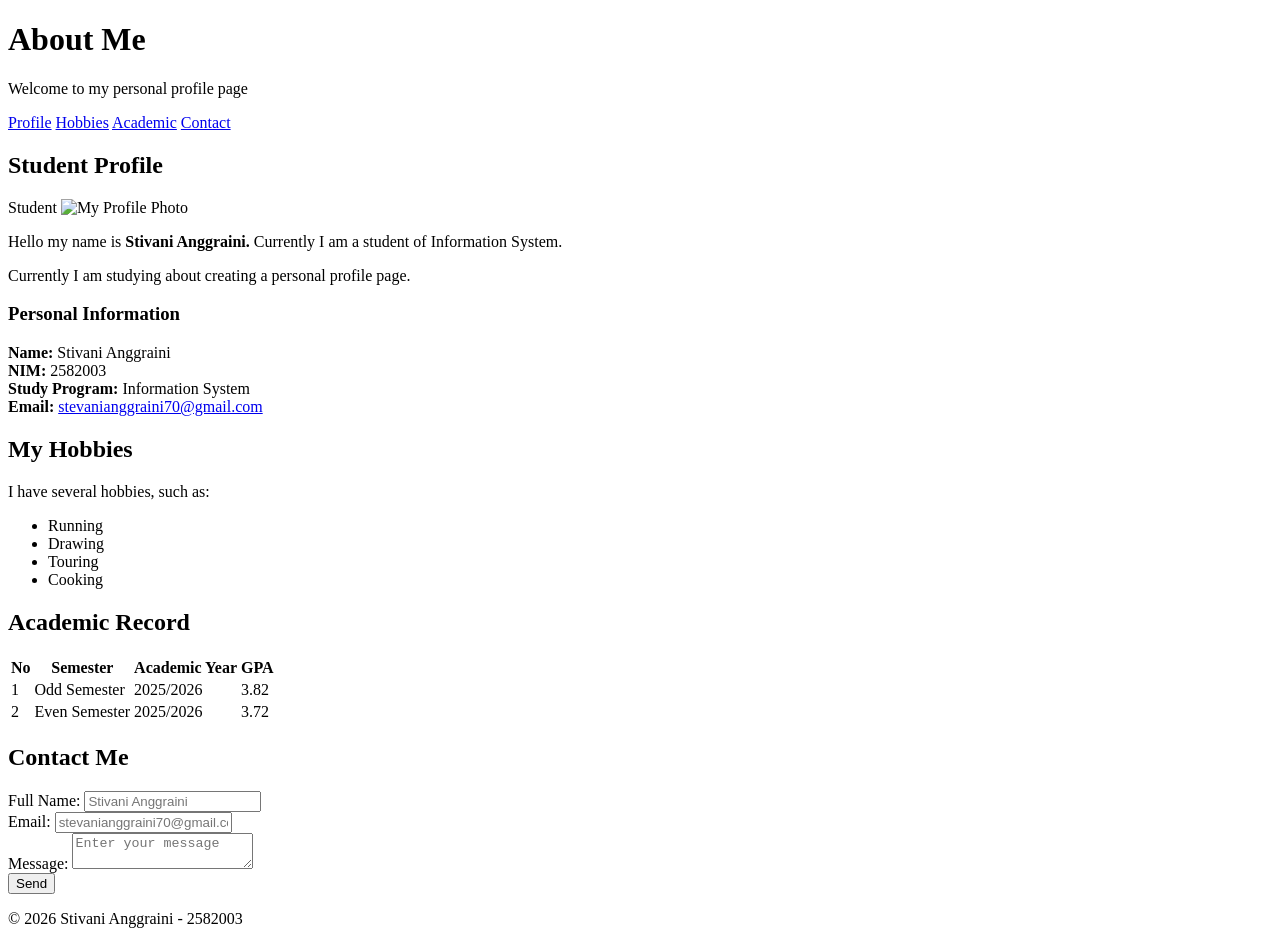
==== About-Me.html @ 92023b08 "Add files via upload" ====
<!DOCTYPE html>
<html lang="en">
<head>
    <meta charset="UTF-8">
    <meta name="viewport" content="width=device-width, initial-scale=1.0">
    <title>About Me</title>

    <!-- Connect HTML to CSS -->
    <link rel="stylesheet" href="style.css">
</head>

<body>

    <!-- HEADER -->
    <header>
        <h1>About Me</h1>
        <p>Welcome to my personal profile page</p>
    </header>

    <!-- NAVIGATION -->
    <nav>
        <a href="#profile">Profile</a>
        <a href="#hobbies">Hobbies</a>
        <a href="#academic">Academic</a>
        <a href="#contact">Contact</a>
    </nav>

    <!-- MAIN CONTENT -->
    <main class="content-grid">

        <!-- PROFILE -->
        <section id="profile">
            <h2>Student Profile</h2>

            <span class="badge">Student</span>

            <img
                src="https://i.postimg.cc/44VfCYYt/Whats-App-Image-2026-10-07-at-14-12-58.jpg"
                alt="My Profile Photo"
                class="profile-photo"
            >

            <div class="profile-info">
                <p>
                    Hello my name is <strong>Stivani Anggraini.</strong>
                    Currently I am a student of Information System.
                </p>

                <p>
                    Currently I am studying about creating a personal
                    profile page.
                </p>

                <h3>Personal Information</h3>

                <p>
                    <strong>Name:</strong> Stivani Anggraini<br>
                    <strong>NIM:</strong> 2582003<br>
                    <strong>Study Program:</strong> Information System<br>
                    <strong>Email:</strong>
                    <a href="mailto:stevanianggraini70@gmail.com">
                        stevanianggraini70@gmail.com
                    </a>
                </p>
            </div>
        </section>

        <!-- HOBBIES -->
        <section id="hobbies">
            <h2>My Hobbies</h2>

            <p>I have several hobbies, such as:</p>

            <ul>
                <li>Running</li>
                <li>Drawing</li>
                <li>Touring</li>
                <li>Cooking</li>
            </ul>
        </section>

        <!-- ACADEMIC -->
        <section id="academic">
            <h2>Academic Record</h2>

            <div class="table-container">
                <table>
                    <thead>
                        <tr>
                            <th>No</th>
                            <th>Semester</th>
                            <th>Academic Year</th>
                            <th>GPA</th>
                        </tr>
                    </thead>

                    <tbody>
                        <tr>
                            <td>1</td>
                            <td>Odd Semester</td>
                            <td>2025/2026</td>
                            <td>3.82</td>
                        </tr>

                        <tr>
                            <td>2</td>
                            <td>Even Semester</td>
                            <td>2025/2026</td>
                            <td>3.72</td>
                        </tr>
                    </tbody>
                </table>
            </div>
        </section>

        <!-- CONTACT -->
        <section id="contact">
            <h2>Contact Me</h2>

            <form>
                <div>
                    <label for="fullname">Full Name:</label>
                    <input
                        type="text"
                        id="fullname"
                        name="fullname"
                        placeholder="Stivani Anggraini"
                        required
                    >
                </div>

                <div>
                    <label for="email">Email:</label>
                    <input
                        type="email"
                        id="email"
                        name="email"
                        placeholder="stevanianggraini70@gmail.com"
                        required
                    >
                </div>

                <div>
                    <label for="message">Message:</label>
                    <textarea
                        id="message"
                        name="message"
                        placeholder="Enter your message"
                        required
                    ></textarea>
                </div>

                <button type="submit">Send</button>
            </form>
        </section>

    </main>

    <!-- FOOTER -->
    <footer>
        <p>&copy; 2026 Stivani Anggraini - 2582003</p>
    </footer>

</body>
</html>
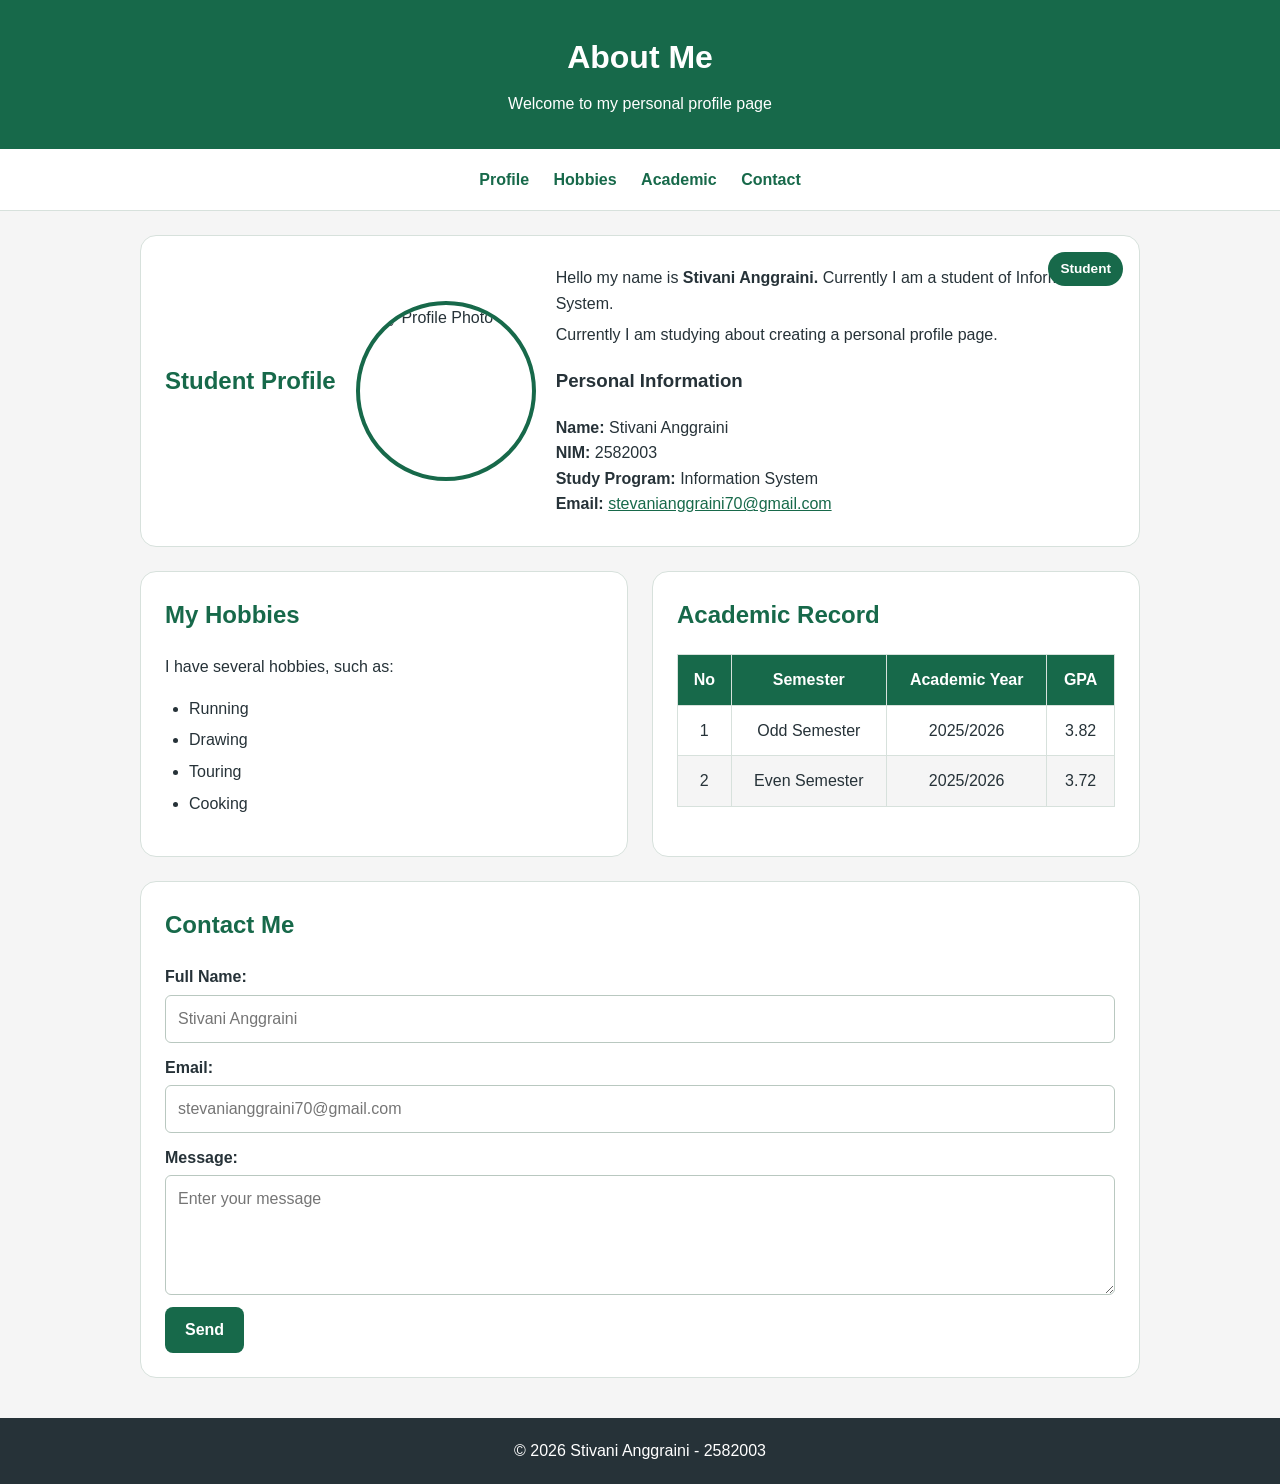
==== commit 7525fc86: "Update About-Me.html" ====
--- a/About-Me.html
+++ b/About-Me.html
@@ -6,7 +6,7 @@
     <title>About Me</title>
 
     <!-- Connect HTML to CSS -->
-    <link rel="stylesheet" href="style.css">
+    <link rel="stylesheet" href="Style.css">
 </head>
 
 <body>
--- a/Style.css
+++ b/Style.css
@@ -0,0 +1,309 @@
+/*
+    GLOBAL STYLING
+*/
+
+* {
+    box-sizing: border-box;
+}
+
+body {
+    margin: 0;
+    font-family: Arial, Helvetica, sans-serif;
+    font-size: 1rem;
+    line-height: 1.6;
+    color: #263238;
+    background-color: #f5f5f5;
+}
+
+img {
+    max-width: 100%;
+    height: auto;
+}
+
+a {
+    color: #17694a;
+}
+
+
+/*
+    HEADER
+*/
+
+header {
+    padding: 32px 20px;
+    background-color: #17694a;
+    color: white;
+    text-align: center;
+}
+
+header h1 {
+    margin: 0;
+    font-size: 2rem;
+}
+
+header p {
+    margin: 8px 0 0;
+}
+
+
+/*
+    NAVIGATION
+*/
+
+nav {
+    padding: 14px 20px;
+    background-color: white;
+    border-bottom: 1px solid #d7e1dc;
+    text-align: center;
+}
+
+nav a {
+    display: inline-block;
+    margin: 4px 10px;
+    color: #17694a;
+    font-weight: bold;
+    text-decoration: none;
+}
+
+nav a:hover {
+    text-decoration: underline;
+}
+
+
+/*
+    MAIN
+*/
+
+main {
+    width: 90%;
+    max-width: 1000px;
+    margin: 24px auto;
+}
+
+
+/*
+    CSS GRID
+*/
+
+.content-grid {
+    display: grid;
+    grid-template-columns: 1fr;
+    gap: 24px;
+}
+
+
+/*
+    SECTION
+*/
+
+section {
+    padding: 24px;
+    background-color: white;
+    border: 1px solid #d7e1dc;
+    border-radius: 16px;
+}
+
+section h2 {
+    margin-top: 0;
+    color: #17694a;
+}
+
+
+/*
+    PROFILE - FLEXBOX
+*/
+
+#profile {
+    display: flex;
+    flex-direction: column;
+    align-items: center;
+    gap: 20px;
+    text-align: center;
+    position: relative;
+}
+
+.profile-photo {
+    width: 180px;
+    height: 180px;
+    object-fit: cover;
+    border-radius: 50%;
+    border: 4px solid #17694a;
+}
+
+.profile-info {
+    flex: 1;
+}
+
+.profile-info p {
+    margin: 5px 0;
+}
+
+
+/*
+    BADGE - POSITIONING
+*/
+
+.badge {
+    position: absolute;
+    top: 16px;
+    right: 16px;
+    padding: 6px 12px;
+    background-color: #17694a;
+    color: white;
+    border-radius: 20px;
+    font-size: 0.85rem;
+    font-weight: bold;
+}
+
+
+/*
+    HOBBIES
+*/
+
+#hobbies ul {
+    padding-left: 24px;
+}
+
+#hobbies li {
+    margin-bottom: 6px;
+}
+
+
+/*
+    TABLE
+*/
+
+.table-container {
+    width: 100%;
+    overflow-x: auto;
+}
+
+table {
+    width: 100%;
+    border-collapse: collapse;
+}
+
+th,
+td {
+    padding: 12px;
+    border: 1px solid #d7e1dc;
+    text-align: center;
+}
+
+th {
+    background-color: #17694a;
+    color: white;
+}
+
+tbody tr:nth-child(even) {
+    background-color: #f5f5f5;
+}
+
+
+/*
+    CONTACT FORM
+*/
+
+form {
+    display: grid;
+    gap: 12px;
+}
+
+form div {
+    display: grid;
+    gap: 5px;
+}
+
+label {
+    font-weight: bold;
+}
+
+input,
+select,
+textarea {
+    width: 100%;
+    padding: 10px 12px;
+    border: 1px solid #b9c8c0;
+    border-radius: 6px;
+    font: inherit;
+    background-color: white;
+}
+
+textarea {
+    min-height: 120px;
+    resize: vertical;
+}
+
+input:focus,
+select:focus,
+textarea:focus {
+    outline: 2px solid #17694a;
+    outline-offset: 2px;
+}
+
+
+/*
+    BUTTON
+*/
+
+button {
+    width: fit-content;
+    padding: 10px 20px;
+    border: none;
+    border-radius: 8px;
+    background-color: #17694a;
+    color: white;
+    font: inherit;
+    font-weight: bold;
+    cursor: pointer;
+}
+
+button:hover {
+    background-color: #0d5038;
+}
+
+
+/*
+    FOOTER
+*/
+
+footer {
+    margin-top: 40px;
+    padding: 20px;
+    background-color: #263238;
+    color: white;
+    text-align: center;
+}
+
+footer p {
+    margin: 0;
+}
+
+
+/*
+    RESPONSIVE DESIGN
+*/
+
+@media (min-width: 768px) {
+
+    /* FLEXBOX menjadi horizontal */
+    #profile {
+        flex-direction: row;
+        text-align: left;
+    }
+
+    /* GRID menjadi 2 kolom */
+    .content-grid {
+        grid-template-columns: repeat(2, minmax(0, 1fr));
+    }
+
+    /* Profile memenuhi 2 kolom */
+    #profile {
+        grid-column: 1 / -1;
+    }
+
+    /* Contact memenuhi 2 kolom */
+    #contact {
+        grid-column: 1 / -1;
+    }
+}
